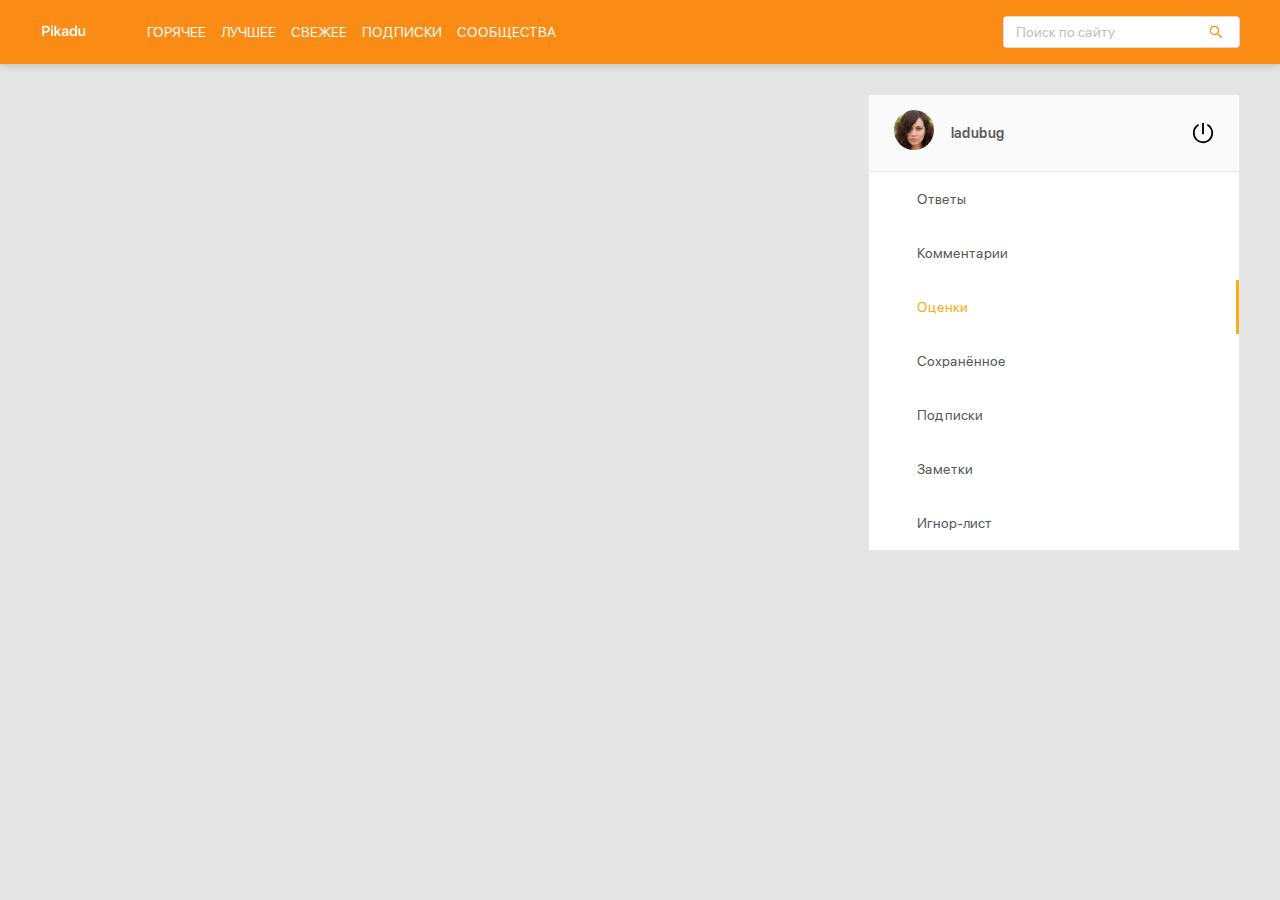
==== new-post.html @ 3d3d34e2 "Добавляет новую страницу new-post.html" ====
<!DOCTYPE html>
<html lang="ru">

<head>
    <meta charset="UTF-8">
    <meta name="viewport" content="width=device-width, initial-scale=1.0">
    <title>Pikadu New Post</title>
    <link rel="stylesheet" href="css/normalize.css">
    <link rel="stylesheet" href="css/main.css">
</head>

<body>
    <header class="header">
        <div class="container">
            <div class="logo">
                <a class="logo__link" href="/">
                    <span class="v-hidden">Pikadu</span>
                    <img class="logo__img" src="img/logo.svg" width="47" height="12" alt="Логотип">
                </a>
            </div>
            <nav class="nav">
                <ul class="nav__list menu">
                    <li class="menu__item">
                        <a class="menu__link" href="#">Горячее</a>
                    </li>
                    <li class="menu__item">
                        <a class="menu__link" href="#">Лучшее</a>
                    </li>
                    <li class="menu__item">
                        <a class="menu__link" href="#">Свежее</a>
                    </li>
                    <li class="menu__item">
                        <a class="menu__link" href="#">Подписки</a>
                    </li>
                    <li class="menu__item">
                        <a class="menu__link" href="#">Сообщества</a>
                    </li>
                </ul>
            </nav>
            <form class="form search" action="#" method="get">
                <p class="form__group">
                    <input class="form__input search__input" type="search" name="search" placeholder="Поиск по сайту">
                </p>
                <button class="btn btn--search search__button" type="button">
                  <span class="v-hidden">Поиск</span>
                  <svg class="icon icon--search" width="16" height="16">
                    <use xlink:href="img/icons.svg#search"></use>
                  </svg>
                </button>
            </form>
        </div>
    </header>
    <main class="main">
        <h1 class="v-hidden">Pikadu: форма добавление нового поста</h1>
        <div class="container">
            <section class="new-post">
                <h2 class="v-hidden">Добавить пост</h2>
                <form action="#" method="post">

                </form>
            </section>
            <aside class="sidebar">
                <!-- user-menu -->
                <div class="sidebar__user user">
                    <div class="user__header">
                        <div class="user__info">
                            <a class="user__avatar" href="#">
                                <img class="user__pic" src="img/avatar-2.jpg" width="40" height="40" alt="Аватар пользователя">
                            </a>
                            <span class="user__name">ladubug</span>
                        </div>
                        <a class="btn btn--logout" href="/logout">
                            <span class="v-hidden">Выход</span>
                            <svg class="icon icon--logout" width="22" height="22">
                          <use xlink:href="img/icons.svg#logout"></use>
                        </svg>
                        </a>
                    </div>
                    <nav class="sidebar__nav">
                        <ul class="sidebar__menu user-menu">
                            <li class="user-menu__item">
                                <a class="user-menu__link" href="#">Ответы</a>
                            </li>
                            <li class="user-menu__item">
                                <a class="user-menu__link" href="#">Комментарии</a>
                            </li>
                            <li class="user-menu__item user-menu__item--active">
                                <a class="user-menu__link" href="#">Оценки</a>
                            </li>
                            <li class="user-menu__item">
                                <a class="user-menu__link" href="#">Сохранённое</a>
                            </li>
                            <li class="user-menu__item">
                                <a class="user-menu__link" href="#">Подписки</a>
                            </li>
                            <li class="user-menu__item">
                                <a class="user-menu__link" href="#">Заметки</a>
                            </li>
                            <li class="user-menu__item">
                                <a class="user-menu__link" href="#">Игнор-лист</a>
                            </li>
                        </ul>
                    </nav>
                </div>
            </aside>
        </div>
    </main>
</body>

</html>
---- css/main.css ----
@font-face {
    font-family: "SFProDisplay-Regular";
    src: local("SFProDisplay-Regular"), url('../fonts/SFProDisplay-Regular.woff') format("woff"), url('../fonts/SFProDisplay-Regular.woff2') format("woff2");
    font-weight: normal;
}

@font-face {
    font-family: "SFProDisplay-Semibold";
    src: local("SFProDisplay-Semibold"), url('../fonts/SFProDisplay-Semibold.woff') format("woff"), url('../fonts/SFProDisplay-Semibold.woff2') format("woff2");
    font-weight: 700;
}

html,
body {
    margin: 0 auto;
    padding: 0;
    background-color: #E5E5E5;
    max-width: 1440px;
    font-family: "SFProDisplay-Regular", sans-serif;
    color: #262626;
    font-size: 14px;
    line-height: 22px;
    font-weight: 400;
    font-style: normal;
}

.img {
    max-width: 100%;
    height: auto;
}

.img-wrap {
    display: flex;
    margin: 0;
    padding: 0;
}

*,
*::before,
*::after {
    box-sizing: border-box;
}

.v-hidden {
    position: absolute;
    width: 1px;
    height: 1px;
    margin: -1px;
    border: 0;
    padding: 0;
    white-space: nowrap;
    clip-path: inset(100%);
    clip: rect(0 0 0 0);
    overflow: hidden;
}

a {
    text-decoration: none;
}

.container {
    margin: 0 auto;
    max-width: 1200px;
}

.btn {
    border: none;
    background-color: transparent;
    cursor: pointer;
}

.btn--logout {
    display: flex;
    align-items: center;
}

.search__button {
    height: 100%;
    width: 20%;
    display: flex;
    justify-content: center;
    align-items: center;
    cursor: pointer;
}


/* Header */

.header {
    min-height: 64px;
    margin-bottom: 30px;
    background-color: #fa8c16;
    padding-top: 16px;
    padding-bottom: 16px;
    box-shadow: 0px 2px 8px rgba(0, 0, 0, 0.15);
}

.header .container {
    display: flex;
    justify-content: space-between;
    align-items: center;
}

.logo {
    margin-right: 60px;
}

.nav {
    width: 255px;
    margin-right: auto;
}

.menu {
    display: flex;
    list-style: none;
    margin: 0;
    padding: 0;
}

.menu__item:not(:last-child) {
    margin-right: 15px;
}

.menu__link {
    color: #fafafa;
    text-transform: uppercase;
    font-weight: 400;
    font-size: 14px;
    line-height: 22px;
}

.search {
    position: relative;
    display: flex;
    justify-content: flex-start;
    align-items: center;
    width: 237px;
    height: 32px;
    background-color: #fff;
    /* padding: 5px 30px 5px 12px; */
    border-radius: 4px;
    border: 1px solid #D9D9D9;
}

.form__group {
    width: 80%;
    height: 100%;
    margin: 0;
    padding: 0;
}

.search__input {
    width: 195px;
    height: 100%;
    padding-left: 12px;
    border: none;
    font-size: 14px;
    line-height: 22px;
}

.search__input::-moz-placeholder {
    color: #bfbfbf;
}

.search__input::-webkit-input-placeholder {
    color: #bfbfbf;
}

.search__input:-ms-input-placeholder {
    color: #bfbfbf;
}

.search__input::-ms-input-placeholder {
    color: #bfbfbf;
}

.search__input::placeholder {
    color: #bfbfbf;
}


/* Main */

.main {
    padding-bottom: 132px;
}

.main .container {
    display: flex;
    justify-content: space-between;
    align-items: flex-start;
    flex-wrap: wrap;
}


/* Посты */

.posts {
    width: 67%;
}

.post {
    background-color: #fff;
    border: 1px solid #E8E8E8;
}

.post__body {
    padding: 35px 35px 0px;
}

.post:not(:last-child) {
    margin-bottom: 30px;
}

.post__title {
    margin: 0;
    margin-bottom: 19px;
    font-family: "SFProDisplay-Semibold", sans-serif;
    font-size: 16px;
    line-height: 24px;
}

.post__text {
    margin: 0;
}

.post__text:not(:last-child) {
    margin-bottom: 20px;
}


/* Теги */

.tags {
    list-style: none;
    margin: 0;
    margin-bottom: 22px;
    padding: 0;
    display: flex;
    flex-direction: row;
    justify-content: flex-start;
    align-items: flex-start;
    flex-wrap: wrap;
}

.tags__item:not(:last-child) {
    margin-right: 10px;
}

.tags__link {
    color: #BFBFBF;
}

.post__footer {
    display: flex;
    flex-direction: row;
    justify-content: space-between;
    align-items: center;
    flex-wrap: wrap;
    background: #FAFAFA;
    border-top: 1px solid #E8E8E8;
    padding: 13px 36px;
}

.actions {
    list-style: none;
    margin: 0;
    padding: 0;
    display: flex;
    flex-direction: row;
    justify-content: space-between;
    align-items: flex-start;
    flex-wrap: wrap;
}

.action {
    display: flex;
    align-items: center;
}

.actions__item:not(:last-child) {
    margin-right: 29px;
}

.icon {
    fill: #8c8c8c;
}

.icon--search {
    fill: #FA8C16;
}

.icon--logout {
    fill: #000000;
}

.icon--fire {
    margin-right: 10px;
    fill: white;
}

.action__counter {
    color: #8C8C8C;
}

.author {
    display: flex;
    flex-direction: row;
    justify-content: space-between;
    align-items: flex-start;
    flex-wrap: wrap;
}

.author__info {
    display: flex;
    flex-direction: column;
    align-items: flex-end;
    font-size: 12px;
    line-height: 20px;
}

.author__name {
    color: #8C8C8C;
}

.author__time-ago {
    color: #bfbfbf;
}

.author__avatar {
    border-radius: 5px;
    margin-left: 9px;
}


/* Sidebar */

.sidebar {
    width: 31%;
}


/* User */

.user {
    margin-bottom: 21px;
}

.user__header {
    display: flex;
    justify-content: space-between;
    align-items: center;
    padding: 15px 25px;
    background-color: #FAFAFA;
    border: 1px solid #e8e8e8;
}

.user__info {
    display: flex;
    justify-content: space-between;
    align-items: center;
}

.user__avatar {
    margin-right: 17px;
}

.user__pic {
    border-radius: 50%;
}

.user__name {
    max-width: 214px;
    font-family: "SFProDisplay-Semibold", sans-serif;
    color: #595959;
}


/* Юзер-меню */

.sidebar__nav {
    background-color: white;
    border: 1px solid #e8e8e8;
    border-top: none;
}

.user-menu {
    list-style: none;
    margin: 0;
    padding: 0;
}

.user-menu__item {
    display: flex;
}

.user-menu__link {
    width: 100%;
    font-size: 14px;
    line-height: 22px;
    color: #595959;
    padding: 16px 16px 16px 48px;
}

.user-menu__link:hover {
    background-color: #fffbe6;
}

.user-menu__item--active a {
    border-right: 3px solid #FAAD14;
    color: #FAAD14;
}


/* Кнопка "Опубликовать пост" */

.add-post {
    margin-bottom: 20px;
}

.add-post-btn__link {
    display: flex;
    justify-content: center;
    align-items: center;
    width: 100%;
    background-color: #FAAD14;
    border-radius: 4px;
    color: white;
    padding: 13px 30px;
}


/* Карточка */

.card {
    margin-bottom: 20px;
    background-color: white;
    border: 1px solid #E8E8E8;
}

.card__header {
    padding: 23px 25px;
    background-color: #FAFAFA;
    border-bottom: 1px solid #E8E8E8;
}

.card__header-title {
    font-family: "SFProDisplay-Semibold", sans-serif;
    margin: 0;
}

.card__link {
    font-family: "SFProDisplay-Semibold", sans-serif;
    color: #D48806;
}

.card__body {
    padding: 22px 40px 30px 25px;
}

.card__title {
    margin: 0;
    font-weight: 600;
    font-size: 16px;
    line-height: 24px;
    color: #D48806;
    margin-bottom: 10px;
}

.card__text {
    margin: 0;
    font-size: 14px;
    line-height: 22px;
    color: #262626;
}


/* Реклама */

.promo {
    position: relative;
    background-color: white;
    border: 1px solid #E8E8E8;
}

.promo__title {
    position: absolute;
    top: 0;
    right: 0;
    min-width: 99px;
    height: 21px;
    margin: 0;
    padding-left: 26px;
    padding-right: 26px;
    background-color: #C4C4C4;
    font-size: 12px;
    line-height: 20px;
    color: white;
    text-align: center;
}

.promo__link {
    display: flex;
}
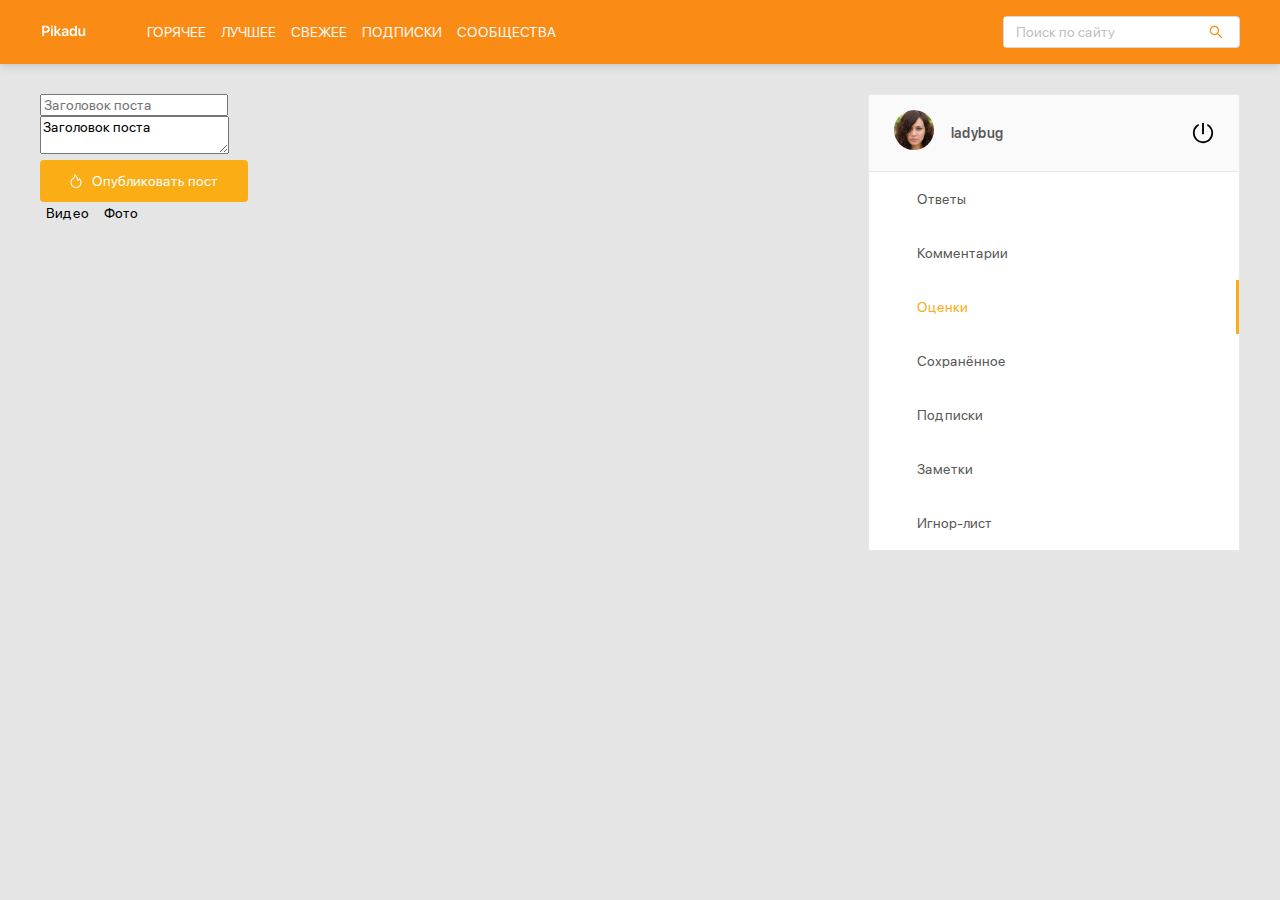
==== commit 0959bd7c: "Добавляет вёрстку страницы добавления комментария" ====
--- a/new-post.html
+++ b/new-post.html
@@ -55,8 +55,30 @@
         <div class="container">
             <section class="new-post">
                 <h2 class="v-hidden">Добавить пост</h2>
-                <form action="#" method="post">
-
+                <form class="form new-post-form" action="#" method="post">
+                    <div class="new-post-form__content">
+                        <div class="form__group">
+                            <label class="form__label v-hidden" for="post-title">Заголовок поста</label>
+                            <input class="form__input text-input" type="text" name="post-title" id="post-title" placeholder="Заголовок поста">
+                        </div>
+                        <div class="form__group">
+                            <label class="form__label v-hidden" for="post-text">Текст поста</label>
+                            <textarea class="form__input text-input" name="post-text" id="post-text">Заголовок поста</textarea>
+                        </div>
+                        <div class="form__buttons">
+                            <button class="btn btn--add-post form__submit" type="submit">
+                              <svg class="icon icon--fire" width="12" height="14">
+                                <use xlink:href="img/icons.svg#fire"></use>
+                              </svg> Опубликовать пост
+                            </button>
+                            <button class="btn btn--second" type="button">
+                              Видео
+                            </button>
+                            <button class="btn btn--second" type="button">
+                              Фото
+                            </button>
+                        </div>
+                    </div>
                 </form>
             </section>
             <aside class="sidebar">
@@ -67,7 +89,7 @@
                             <a class="user__avatar" href="#">
                                 <img class="user__pic" src="img/avatar-2.jpg" width="40" height="40" alt="Аватар пользователя">
                             </a>
-                            <span class="user__name">ladubug</span>
+                            <span class="user__name">ladybug</span>
                         </div>
                         <a class="btn btn--logout" href="/logout">
                             <span class="v-hidden">Выход</span>
--- a/css/main.css
+++ b/css/main.css
@@ -74,6 +74,17 @@
     align-items: center;
 }
 
+.btn--add-post {
+    display: flex;
+    justify-content: center;
+    align-items: center;
+    width: 100%;
+    background-color: #FAAD14;
+    border-radius: 4px;
+    color: white;
+    padding: 13px 30px;
+}
+
 .search__button {
     height: 100%;
     width: 20%;
@@ -418,17 +429,6 @@
     margin-bottom: 20px;
 }
 
-.add-post-btn__link {
-    display: flex;
-    justify-content: center;
-    align-items: center;
-    width: 100%;
-    background-color: #FAAD14;
-    border-radius: 4px;
-    color: white;
-    padding: 13px 30px;
-}
-
 
 /* Карточка */
 
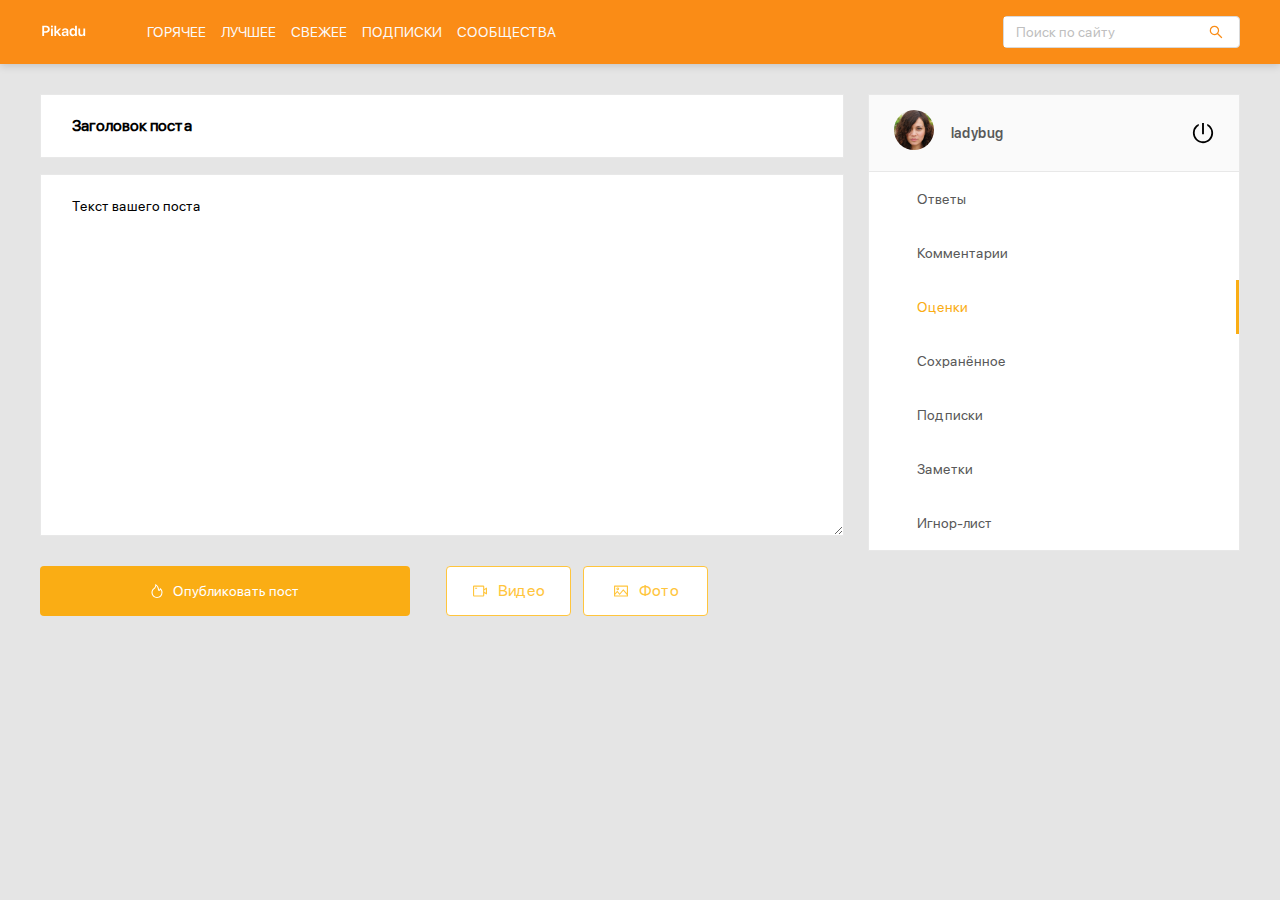
==== commit 4137231d: "Завершает стилизацию страницы добавления поста + адаптив" ====
--- a/new-post.html
+++ b/new-post.html
@@ -4,7 +4,7 @@
 <head>
     <meta charset="UTF-8">
     <meta name="viewport" content="width=device-width, initial-scale=1.0">
-    <title>Pikadu New Post</title>
+    <title>Pikadu - новый пост</title>
     <link rel="stylesheet" href="css/normalize.css">
     <link rel="stylesheet" href="css/main.css">
 </head>
@@ -42,12 +42,17 @@
                     <input class="form__input search__input" type="search" name="search" placeholder="Поиск по сайту">
                 </p>
                 <button class="btn btn--search search__button" type="button">
-                  <span class="v-hidden">Поиск</span>
-                  <svg class="icon icon--search" width="16" height="16">
-                    <use xlink:href="img/icons.svg#search"></use>
-                  </svg>
-                </button>
+              <span class="v-hidden">Поиск</span>
+              <svg class="icon icon--search" width="16" height="16">
+                <use xlink:href="img/icons.svg#search"></use>
+              </svg>
+            </button>
             </form>
+            <a class="menu-toggle" id="menu-toggle" href="#">
+                <span></span>
+                <span></span>
+                <span></span>
+            </a>
         </div>
     </header>
     <main class="main">
@@ -59,11 +64,11 @@
                     <div class="new-post-form__content">
                         <div class="form__group">
                             <label class="form__label v-hidden" for="post-title">Заголовок поста</label>
-                            <input class="form__input text-input" type="text" name="post-title" id="post-title" placeholder="Заголовок поста">
+                            <input class="form__input text-input text-input--title" type="text" name="post-title" id="post-title" placeholder="Заголовок поста">
                         </div>
                         <div class="form__group">
                             <label class="form__label v-hidden" for="post-text">Текст поста</label>
-                            <textarea class="form__input text-input" name="post-text" id="post-text">Заголовок поста</textarea>
+                            <textarea class="form__input text-input text-input--text" name="post-text" id="post-text">Текст вашего поста</textarea>
                         </div>
                         <div class="form__buttons">
                             <button class="btn btn--add-post form__submit" type="submit">
@@ -71,12 +76,20 @@
                                 <use xlink:href="img/icons.svg#fire"></use>
                               </svg> Опубликовать пост
                             </button>
-                            <button class="btn btn--second" type="button">
-                              Видео
-                            </button>
-                            <button class="btn btn--second" type="button">
-                              Фото
-                            </button>
+                            <!-- <div class="form__buttons-outlined"> -->
+                            <button class="btn btn--video btn--outline" type="button">
+                                <svg class="icon icon--video" width="16" height="16">
+                                  <use xlink:href="img/icons.svg#video-camera"></use>
+                                </svg>
+                                Видео
+                              </button>
+                            <button class="btn btn--photo btn--outline" type="button">
+                                <svg class="icon icon--picture" width="16" height="16">
+                                  <use xlink:href="img/icons.svg#picture"></use>
+                                </svg>
+                                Фото
+                              </button>
+                            <!-- </div> -->
                         </div>
                     </div>
                 </form>
@@ -127,6 +140,7 @@
             </aside>
         </div>
     </main>
+    <script src="js/index.js"></script>
 </body>
 
 </html>--- a/css/main.css
+++ b/css/main.css
@@ -82,7 +82,26 @@
     background-color: #FAAD14;
     border-radius: 4px;
     color: white;
-    padding: 13px 30px;
+    padding: 17px 30px;
+}
+
+.btn--outline {
+    display: flex;
+    align-items: center;
+    justify-content: center;
+    min-width: 125px;
+    background: #FFFFFF;
+    border: 1px solid #FFC53D;
+    box-sizing: border-box;
+    border-radius: 4px;
+    font-size: 16px;
+    line-height: 24px;
+    color: #FFC53D;
+    padding: 12px 16px;
+}
+
+.btn--outline .icon {
+    margin-right: 10px;
 }
 
 .search__button {
@@ -117,12 +136,13 @@
 }
 
 .nav {
-    width: 255px;
+    max-width: 700px;
     margin-right: auto;
 }
 
 .menu {
     display: flex;
+    flex-wrap: wrap;
     list-style: none;
     margin: 0;
     padding: 0;
@@ -145,10 +165,10 @@
     display: flex;
     justify-content: flex-start;
     align-items: center;
-    width: 237px;
+    max-width: 237px;
+    width: 60%;
     height: 32px;
     background-color: #fff;
-    /* padding: 5px 30px 5px 12px; */
     border-radius: 4px;
     border: 1px solid #D9D9D9;
 }
@@ -189,6 +209,10 @@
     color: #bfbfbf;
 }
 
+.menu-toggle {
+    display: none;
+}
+
 
 /* Main */
 
@@ -314,6 +338,11 @@
     color: #8C8C8C;
 }
 
+.icon--picture,
+.icon--video {
+    fill: #FFC53D;
+}
+
 .author {
     display: flex;
     flex-direction: row;
@@ -328,6 +357,10 @@
     align-items: flex-end;
     font-size: 12px;
     line-height: 20px;
+}
+
+.author__link {
+    display: flex;
 }
 
 .author__name {
@@ -501,4 +534,271 @@
 
 .promo__link {
     display: flex;
+}
+
+
+/* Добавить пост */
+
+.new-post {
+    width: 67%;
+}
+
+.new-post-form {
+    width: 100%;
+}
+
+.new-post-form__content {
+    display: flex;
+    flex-direction: column;
+}
+
+.new-post .form__group {
+    width: 100%;
+    display: flex;
+}
+
+.new-post .form__input {
+    width: 100%;
+    background: #FFFFFF;
+    border: 1px solid #E8E8E8;
+    padding: 23px 31px;
+}
+
+.text-input--title {
+    margin-bottom: 16px;
+}
+
+.text-input--title::-moz-placeholder {
+    color: #000;
+    font-weight: 600;
+    font-size: 16px;
+    line-height: 24px;
+}
+
+.text-input--title::-webkit-input-placeholder {
+    color: #000;
+    font-weight: 600;
+    font-size: 16px;
+    line-height: 24px;
+}
+
+.text-input--title:-ms-input-placeholder {
+    color: #000;
+    font-weight: 600;
+    font-size: 16px;
+    line-height: 24px;
+}
+
+.text-input--title::-ms-input-placeholder {
+    color: #000;
+    font-weight: 600;
+    font-size: 16px;
+    line-height: 24px;
+}
+
+.text-input--title::placeholder {
+    color: #000;
+    font-weight: 600;
+    font-size: 16px;
+    line-height: 24px;
+}
+
+
+/* Текстареа */
+
+.text-input--text::-moz-placeholder {
+    color: #595959;
+    font-weight: 400;
+    font-size: 14px;
+    line-height: 22px;
+}
+
+.text-input--text::-webkit-input-placeholder {
+    color: #595959;
+    font-weight: 400;
+    font-size: 14px;
+    line-height: 22px;
+}
+
+.text-input--text:-ms-input-placeholder {
+    color: #595959;
+    font-weight: 400;
+    font-size: 14px;
+    line-height: 22px;
+}
+
+.text-input--text::-ms-input-placeholder {
+    color: #595959;
+    font-weight: 400;
+    font-size: 14px;
+    line-height: 22px;
+}
+
+.text-input--text::placeholder {
+    color: #595959;
+    font-weight: 400;
+    font-size: 14px;
+    line-height: 22px;
+}
+
+.text-input--text {
+    min-height: 362px;
+    margin-bottom: 30px;
+    resize: vertical;
+}
+
+.form__buttons {
+    display: flex;
+    flex-wrap: wrap;
+    align-items: center;
+}
+
+.form__submit {
+    max-width: 370px;
+    margin-right: 36px;
+}
+
+.form__buttons-outlined {
+    display: flex;
+}
+
+.btn--video {
+    margin-right: 12px;
+}
+
+@media (max-width: 1110px) {
+    .form__submit {
+        width: 100%;
+        max-width: 32%;
+        margin-right: 0;
+    }
+    .btn--outline {
+        width: 100%;
+        max-width: 32%;
+    }
+    .btn--video {
+        margin-right: 0;
+    }
+    .form__buttons {
+        justify-content: space-between;
+    }
+}
+
+@media (max-width: 700px) {
+    .form__submit {
+        width: 100%;
+        max-width: 100%;
+    }
+    .btn--outline {
+        width: 100%;
+        max-width: 100%;
+        margin-top: 12px;
+    }
+    .form__buttons {
+        flex-direction: column;
+        align-items: stretch;
+    }
+}
+
+
+/* Адаптив */
+
+@media (max-width: 1270px) {
+    .container {
+        width: 90%;
+    }
+}
+
+@media (max-width: 990px) {
+    .header {
+        position: fixed;
+        width: 100%;
+        left: 0;
+        top: 0;
+        right: 0;
+        z-index: 100;
+    }
+    .logo {
+        margin-right: auto;
+    }
+    .menu-toggle {
+        display: flex;
+        flex-direction: column;
+        justify-content: space-between;
+        align-items: center;
+        width: 30px;
+        height: 20px;
+        margin-left: 12px;
+    }
+    .menu-toggle span {
+        height: 2px;
+        width: 100%;
+        background-color: white;
+    }
+    .main {
+        margin-top: 94px;
+    }
+    .sidebar {
+        position: fixed;
+        max-width: 320px;
+        width: 100%;
+        height: 100%;
+        top: 64px;
+        right: 0;
+        bottom: 0;
+        padding: 30px;
+        background-color: white;
+        box-shadow: 1px 1px 10px rgba(0, 0, 0, 0.15);
+        transform: translateX(100%);
+        transition: transform 0.2s;
+        overflow-y: auto;
+        z-index: 101;
+    }
+    .posts,
+    .new-post {
+        width: 100%;
+    }
+    .nav {
+        position: fixed;
+        max-width: 100%;
+        width: 100%;
+        left: 0;
+        bottom: 0;
+        right: 0;
+        min-height: 64px;
+        background-color: #fa8c16;
+        padding-top: 16px;
+        padding-bottom: 16px;
+        box-shadow: 0px 2px 8px rgba(0, 0, 0, 0.15);
+    }
+    .menu {
+        width: 90%;
+        margin: auto;
+        justify-content: flex-start;
+    }
+}
+
+@media (max-width: 550px) {
+    .search__input {
+        width: auto;
+    }
+    .post__footer {
+        flex-direction: column;
+        align-items: flex-start;
+    }
+    .author {
+        margin-top: 15px;
+        flex-direction: row-reverse;
+    }
+    .author__info {
+        align-items: flex-start;
+    }
+    .author__avatar {
+        margin-left: 0;
+        margin-right: 10px;
+    }
+}
+
+.visible {
+    transform: translateX(0);
 }